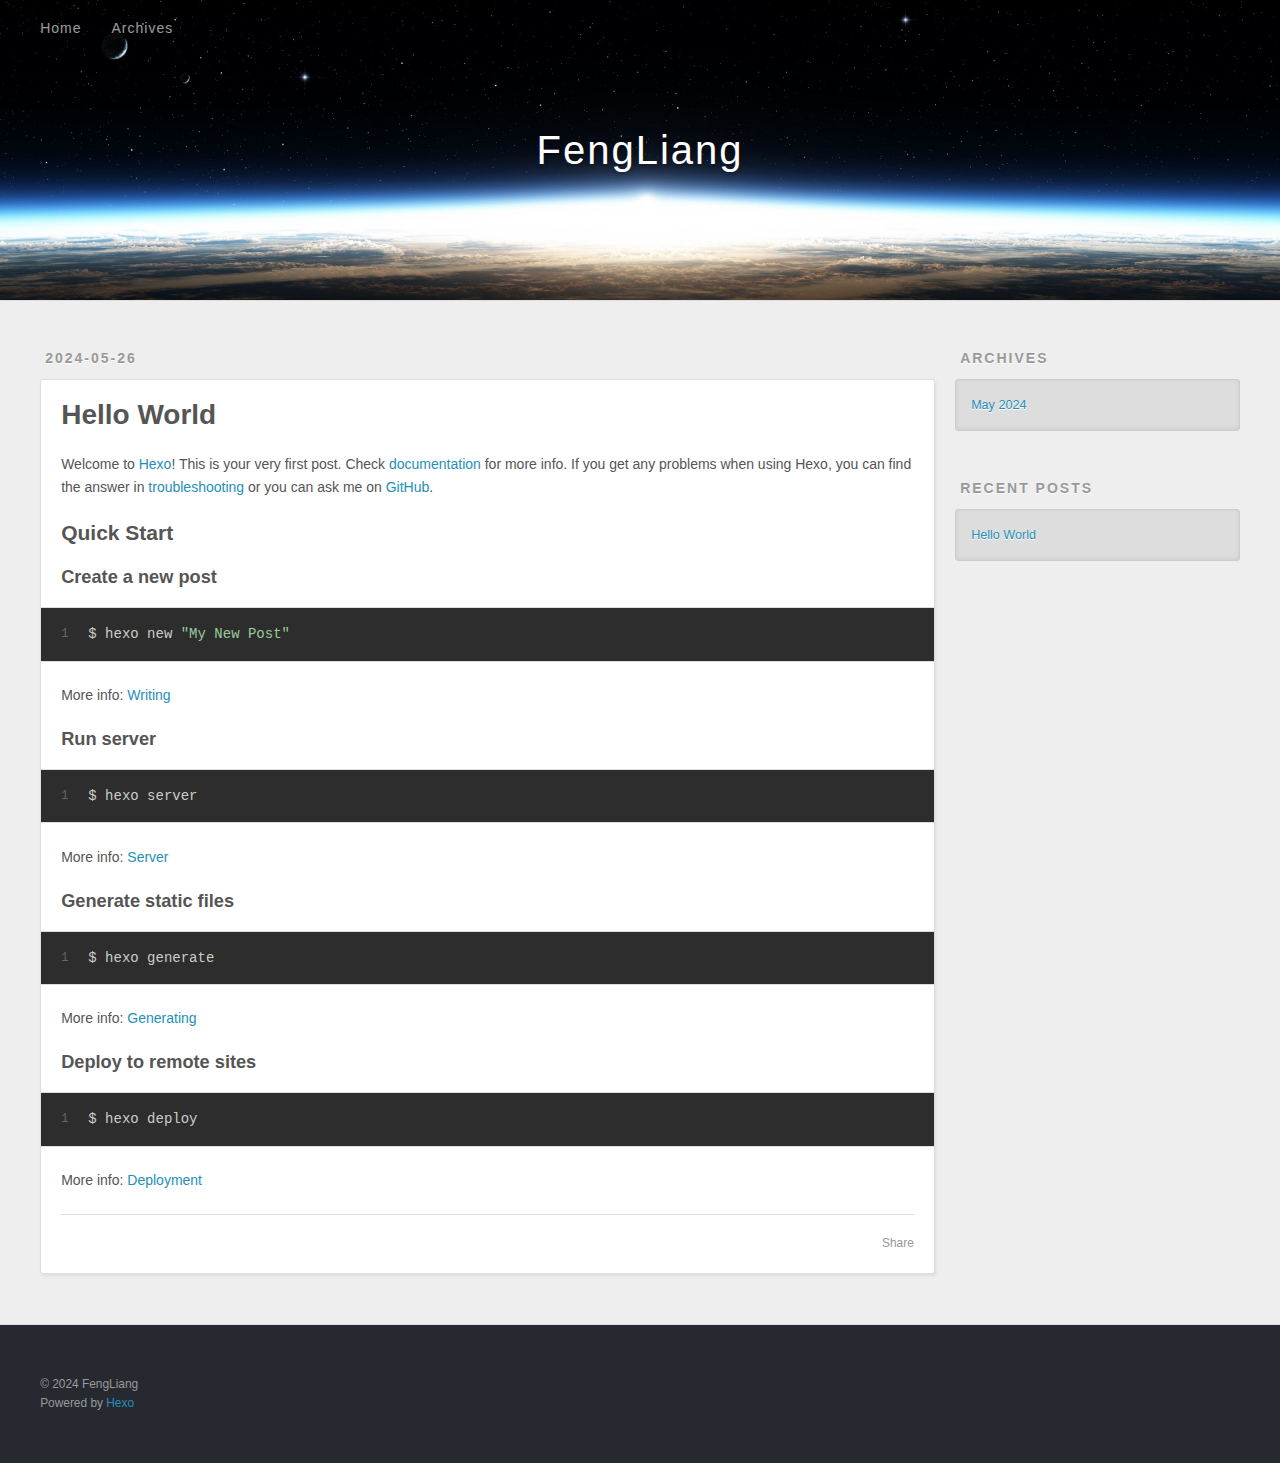
==== index.html @ beac2e62 "Site updated: 2024-05-26 18:17:57" ====
<!DOCTYPE html>
<html>
<head>
  <meta charset="utf-8">
  
  
  <title>FengLiang</title>
  <meta name="viewport" content="width=device-width, initial-scale=1, shrink-to-fit=no">
  <meta property="og:type" content="website">
<meta property="og:title" content="FengLiang">
<meta property="og:url" content="http://example.com/index.html">
<meta property="og:site_name" content="FengLiang">
<meta property="og:locale" content="en_US">
<meta property="article:author" content="FengLiang">
<meta name="twitter:card" content="summary">
  
    <link rel="alternate" href="/atom.xml" title="FengLiang" type="application/atom+xml">
  
  
    <link rel="shortcut icon" href="/favicon.png">
  
  
  
<link rel="stylesheet" href="/css/style.css">

  
    
<link rel="stylesheet" href="/fancybox/jquery.fancybox.min.css">

  
  
<meta name="generator" content="Hexo 7.2.0"></head>

<body>
  <div id="container">
    <div id="wrap">
      <header id="header">
  <div id="banner"></div>
  <div id="header-outer" class="outer">
    <div id="header-title" class="inner">
      <h1 id="logo-wrap">
        <a href="/" id="logo">FengLiang</a>
      </h1>
      
    </div>
    <div id="header-inner" class="inner">
      <nav id="main-nav">
        <a id="main-nav-toggle" class="nav-icon"><span class="fa fa-bars"></span></a>
        
          <a class="main-nav-link" href="/">Home</a>
        
          <a class="main-nav-link" href="/archives">Archives</a>
        
      </nav>
      <nav id="sub-nav">
        
        
          <a class="nav-icon" href="/atom.xml" title="RSS Feed"><span class="fa fa-rss"></span></a>
        
        <a class="nav-icon nav-search-btn" title="Search"><span class="fa fa-search"></span></a>
      </nav>
      <div id="search-form-wrap">
        <form action="//google.com/search" method="get" accept-charset="UTF-8" class="search-form"><input type="search" name="q" class="search-form-input" placeholder="Search"><button type="submit" class="search-form-submit">&#xF002;</button><input type="hidden" name="sitesearch" value="http://example.com"></form>
      </div>
    </div>
  </div>
</header>

      <div class="outer">
        <section id="main">
  
    <article id="post-hello-world" class="h-entry article article-type-post" itemprop="blogPost" itemscope itemtype="https://schema.org/BlogPosting">
  <div class="article-meta">
    <a href="/2024/05/26/hello-world/" class="article-date">
  <time class="dt-published" datetime="2024-05-26T08:11:08.583Z" itemprop="datePublished">2024-05-26</time>
</a>
    
  </div>
  <div class="article-inner">
    
    
      <header class="article-header">
        
  
    <h1 itemprop="name">
      <a class="p-name article-title" href="/2024/05/26/hello-world/">Hello World</a>
    </h1>
  

      </header>
    
    <div class="e-content article-entry" itemprop="articleBody">
      
        <p>Welcome to <a target="_blank" rel="noopener" href="https://hexo.io/">Hexo</a>! This is your very first post. Check <a target="_blank" rel="noopener" href="https://hexo.io/docs/">documentation</a> for more info. If you get any problems when using Hexo, you can find the answer in <a target="_blank" rel="noopener" href="https://hexo.io/docs/troubleshooting.html">troubleshooting</a> or you can ask me on <a target="_blank" rel="noopener" href="https://github.com/hexojs/hexo/issues">GitHub</a>.</p>
<h2 id="Quick-Start"><a href="#Quick-Start" class="headerlink" title="Quick Start"></a>Quick Start</h2><h3 id="Create-a-new-post"><a href="#Create-a-new-post" class="headerlink" title="Create a new post"></a>Create a new post</h3><figure class="highlight bash"><table><tr><td class="gutter"><pre><span class="line">1</span><br></pre></td><td class="code"><pre><span class="line">$ hexo new <span class="string">&quot;My New Post&quot;</span></span><br></pre></td></tr></table></figure>

<p>More info: <a target="_blank" rel="noopener" href="https://hexo.io/docs/writing.html">Writing</a></p>
<h3 id="Run-server"><a href="#Run-server" class="headerlink" title="Run server"></a>Run server</h3><figure class="highlight bash"><table><tr><td class="gutter"><pre><span class="line">1</span><br></pre></td><td class="code"><pre><span class="line">$ hexo server</span><br></pre></td></tr></table></figure>

<p>More info: <a target="_blank" rel="noopener" href="https://hexo.io/docs/server.html">Server</a></p>
<h3 id="Generate-static-files"><a href="#Generate-static-files" class="headerlink" title="Generate static files"></a>Generate static files</h3><figure class="highlight bash"><table><tr><td class="gutter"><pre><span class="line">1</span><br></pre></td><td class="code"><pre><span class="line">$ hexo generate</span><br></pre></td></tr></table></figure>

<p>More info: <a target="_blank" rel="noopener" href="https://hexo.io/docs/generating.html">Generating</a></p>
<h3 id="Deploy-to-remote-sites"><a href="#Deploy-to-remote-sites" class="headerlink" title="Deploy to remote sites"></a>Deploy to remote sites</h3><figure class="highlight bash"><table><tr><td class="gutter"><pre><span class="line">1</span><br></pre></td><td class="code"><pre><span class="line">$ hexo deploy</span><br></pre></td></tr></table></figure>

<p>More info: <a target="_blank" rel="noopener" href="https://hexo.io/docs/one-command-deployment.html">Deployment</a></p>

      
    </div>
    <footer class="article-footer">
      <a data-url="http://example.com/2024/05/26/hello-world/" data-id="clwndz4880000ngb75ac2gw0y" data-title="Hello World" class="article-share-link"><span class="fa fa-share">Share</span></a>
      
      
      
    </footer>
  </div>
  
</article>



  


</section>
        
          <aside id="sidebar">
  
    

  
    

  
    
  
    
  <div class="widget-wrap">
    <h3 class="widget-title">Archives</h3>
    <div class="widget">
      <ul class="archive-list"><li class="archive-list-item"><a class="archive-list-link" href="/archives/2024/05/">May 2024</a></li></ul>
    </div>
  </div>


  
    
  <div class="widget-wrap">
    <h3 class="widget-title">Recent Posts</h3>
    <div class="widget">
      <ul>
        
          <li>
            <a href="/2024/05/26/hello-world/">Hello World</a>
          </li>
        
      </ul>
    </div>
  </div>

  
</aside>
        
      </div>
      <footer id="footer">
  
  <div class="outer">
    <div id="footer-info" class="inner">
      
      &copy; 2024 FengLiang<br>
      Powered by <a href="https://hexo.io/" target="_blank">Hexo</a>
    </div>
  </div>
</footer>

    </div>
    <nav id="mobile-nav">
  
    <a href="/" class="mobile-nav-link">Home</a>
  
    <a href="/archives" class="mobile-nav-link">Archives</a>
  
</nav>
    


<script src="/js/jquery-3.6.4.min.js"></script>



  
<script src="/fancybox/jquery.fancybox.min.js"></script>




<script src="/js/script.js"></script>





  </div>
</body>
</html>
---- css/style.css ----
body{width:100%}body:after,body:before{content:"";display:table}body:after{clear:both}a,abbr,acronym,address,applet,big,blockquote,body,caption,cite,code,dd,del,dfn,div,dl,dt,em,fieldset,form,h1,h2,h3,h4,h5,h6,html,iframe,img,ins,kbd,label,legend,li,object,ol,p,pre,q,s,samp,small,span,strike,strong,sub,sup,table,tbody,td,tfoot,th,thead,tr,tt,ul,var{margin:0;padding:0;border:0;outline:0;font-weight:inherit;font-style:inherit;font-family:inherit;font-size:100%;vertical-align:baseline}body{line-height:1;color:#000;background:#fff}ol,ul{list-style:none}table{border-collapse:separate;border-spacing:0;vertical-align:middle}caption,td,th{text-align:left;font-weight:400;vertical-align:middle}a img{border:none}button,input{margin:0;padding:0}button::-moz-focus-inner,input::-moz-focus-inner{border:0;padding:0}#container,body,html{height:100%}body{background:#eee;font:14px -apple-system,BlinkMacSystemFont,"Segoe UI",Roboto,Oxygen,Ubuntu,Cantarell,"Fira Sans","Droid Sans","Helvetica Neue",sans-serif;-webkit-text-size-adjust:100%}.outer{max-width:1220px;margin:0 auto;padding:0 20px}.outer:after,.outer:before{content:"";display:table}.outer:after{clear:both}.inner{display:inline;float:left;width:98.33333333333333%;margin:0 .833333333333333%}.alignleft,.left{float:left}.alignright,.right{float:right}.clear{clear:both}#container{position:relative}.mobile-nav-on{overflow:hidden}#wrap{height:100%;width:100%;position:absolute;top:0;left:0;transition:.2s ease-out;z-index:1;background:#eee}.mobile-nav-on #wrap{left:280px}@media screen and (min-width:768px){#main{display:inline;float:left;width:73.33333333333333%;margin:0 .833333333333333%}}.archive-year,.article-category-link,.article-date,.widget-title{text-decoration:none;text-transform:uppercase;letter-spacing:2px;color:#999;margin-bottom:1em;margin-left:5px;line-height:1em;text-shadow:0 1px #fff;font-weight:700}.archive-article-inner,.article-inner{background:#fff;box-shadow:1px 2px 3px #ddd;border:1px solid #ddd;border-radius:3px}.article-entry h1,.widget h1{font-size:2em}.article-entry h2,.widget h2{font-size:1.5em}.article-entry h3,.widget h3{font-size:1.3em}.article-entry h4,.widget h4{font-size:1.2em}.article-entry h5,.widget h5{font-size:1em}.article-entry h6,.widget h6{font-size:1em;color:#999}.article-entry hr,.widget hr{border:1px dashed #ddd}.article-entry strong,.widget strong{font-weight:700}.article-entry cite,.article-entry em,.widget cite,.widget em{font-style:italic}.article-entry sub,.article-entry sup,.widget sub,.widget sup{font-size:.75em;line-height:0;position:relative;vertical-align:baseline}.article-entry sup,.widget sup{top:-.5em}.article-entry sub,.widget sub{bottom:-.2em}.article-entry small,.widget small{font-size:.85em}.article-entry abbr,.article-entry acronym,.widget abbr,.widget acronym{border-bottom:1px dotted}.article-entry dl,.article-entry ol,.article-entry ul,.widget dl,.widget ol,.widget ul{margin:0 20px;line-height:1.6em}.article-entry ol ol,.article-entry ol ul,.article-entry ul ol,.article-entry ul ul,.widget ol ol,.widget ol ul,.widget ul ol,.widget ul ul{margin-top:0;margin-bottom:0}.article-entry ul,.widget ul{list-style:disc}.article-entry ol,.widget ol{list-style:decimal}.article-entry dt,.widget dt{font-weight:700}#header{height:300px;position:relative;border-bottom:1px solid #ddd}#header:after,#header:before{content:"";position:absolute;left:0;right:0;height:40px}#header:before{top:0;background:linear-gradient(rgba(0,0,0,.2),transparent)}#header:after{bottom:0;background:linear-gradient(transparent,rgba(0,0,0,.2))}#header-outer{height:100%;position:relative}#header-inner{position:relative;overflow:hidden}#banner{position:absolute;top:0;left:0;width:100%;height:100%;background:url("images/banner.jpg") center #000;background-size:cover;z-index:-1}#header-title{text-align:center;height:40px;position:absolute;top:50%;left:0;margin-top:-20px}#logo,#subtitle{text-decoration:none;color:#fff;font-weight:300;text-shadow:0 1px 4px rgba(0,0,0,.3)}#logo{font-size:40px;line-height:40px;letter-spacing:2px}#subtitle{font-size:16px;line-height:16px;letter-spacing:1px}#subtitle-wrap{margin-top:16px}#main-nav{float:left;margin-left:-15px}.main-nav-link,.nav-icon{float:left;color:#fff;opacity:.6;text-decoration:none;text-shadow:0 1px rgba(0,0,0,.2);transition:opacity .2s;display:block;padding:20px 15px}.main-nav-link:hover,.nav-icon:hover{opacity:1}.nav-icon{text-align:center;font-size:14px;width:14px;height:14px;padding:20px 15px;position:relative;cursor:pointer}.main-nav-link{font-weight:300;letter-spacing:1px}@media screen and (max-width:479px){.main-nav-link{display:none}}#main-nav-toggle{display:none}@media screen and (max-width:479px){#main-nav-toggle{display:block}}#sub-nav{float:right;margin-right:-15px}#search-form-wrap{position:absolute;top:15px;width:150px;height:30px;right:-150px;opacity:0;transition:.2s ease-out}#search-form-wrap.on{opacity:1;right:0}@media screen and (max-width:479px){#search-form-wrap{width:100%;right:-100%}}.search-form{position:absolute;top:0;left:0;right:0;background:#fff;padding:5px 15px;border-radius:15px;box-shadow:0 0 10px rgba(0,0,0,.3)}.search-form-input{border:none;background:0 0;color:#555;width:100%;font:13px -apple-system,BlinkMacSystemFont,"Segoe UI",Roboto,Oxygen,Ubuntu,Cantarell,"Fira Sans","Droid Sans","Helvetica Neue",sans-serif;outline:0}.search-form-input::-webkit-search-cancel-button,.search-form-input::-webkit-search-results-decoration{-webkit-appearance:none}.search-form-submit{position:absolute;top:50%;right:10px;margin-top:-7px;font:13px ForkAwesome;border:none;background:0 0;color:#bbb;cursor:pointer}.search-form-submit:focus,.search-form-submit:hover{color:#777}.article{margin:50px 0}.article-inner{overflow:hidden}.article-meta:after,.article-meta:before{content:"";display:table}.article-meta:after{clear:both}.article-date{float:left}.article-category{float:left;line-height:1em;color:#ccc;text-shadow:0 1px #fff;margin-left:8px}.article-category:before{content:"\2022"}.article-category-link{margin:0 12px 1em}.article-header{padding:20px 20px 0}.article-title{text-decoration:none;font-size:2em;font-weight:700;color:#555;line-height:1.1em;transition:color .2s}a.article-title:hover{color:#258fb8}.article-entry{color:#555;padding:0 20px}.article-entry:after,.article-entry:before{content:"";display:table}.article-entry:after{clear:both}.article-entry p,.article-entry table{line-height:1.6em;margin:1.6em 0}.article-entry h1,.article-entry h2,.article-entry h3,.article-entry h4,.article-entry h5,.article-entry h6{font-weight:700}.article-entry h1,.article-entry h2,.article-entry h3,.article-entry h4,.article-entry h5,.article-entry h6{line-height:1.1em;margin:1.1em 0}.article-entry a{color:#258fb8;text-decoration:none}.article-entry a:hover{text-decoration:underline}.article-entry dl,.article-entry ol,.article-entry ul{margin-top:1.6em;margin-bottom:1.6em}.article-entry img,.article-entry video{max-width:100%;height:auto;display:block;margin:auto}.article-entry iframe{border:none}.article-entry table{width:100%;border-collapse:collapse;border-spacing:0}.article-entry th{font-weight:700;border-bottom:3px solid #ddd;padding-bottom:.5em}.article-entry td{border-bottom:1px solid #ddd;padding:10px 0}.article-entry blockquote{font-family:Georgia,"Times New Roman",serif;margin:1.6em 20px;text-align:center}.article-entry blockquote footer{font-size:14px;margin:1.6em 0;font-family:-apple-system,BlinkMacSystemFont,"Segoe UI",Roboto,Oxygen,Ubuntu,Cantarell,"Fira Sans","Droid Sans","Helvetica Neue",sans-serif}.article-entry blockquote footer cite:before{content:"—";padding:0 .5em}.article-entry .pullquote{text-align:left;width:45%;margin:0}.article-entry .pullquote.left{margin-left:.5em;margin-right:1em}.article-entry .pullquote.right{margin-right:.5em;margin-left:1em}.article-entry .caption{color:#999;display:block;font-size:.9em;margin-top:.5em;position:relative;text-align:center}.article-entry .video-container{position:relative;padding-top:56.25%;height:0;overflow:hidden}.article-entry .video-container embed,.article-entry .video-container iframe,.article-entry .video-container object{position:absolute;top:0;left:0;width:100%;height:100%;margin-top:0}.article-more-link a{display:inline-block;line-height:1em;padding:6px 15px;border-radius:15px;background:#eee;color:#999;text-shadow:0 1px #fff;text-decoration:none}.article-more-link a:hover{background:#258fb8;color:#fff;text-decoration:none;text-shadow:0 1px #1e7293}.article-footer{font-size:.85em;line-height:1.6em;border-top:1px solid #ddd;padding-top:1.6em;margin:0 20px 20px}.article-footer:after,.article-footer:before{content:"";display:table}.article-footer:after{clear:both}.article-footer a{color:#999;text-decoration:none}.article-footer a:hover{color:#555}.article-tag-list-item{float:left;margin-right:10px}.article-tag-list-link:before{content:"#"}.article-comment-link{float:right}.article-comment-link:before{padding-right:8px}.article-share-link{cursor:pointer;float:right;margin-left:20px}.article-share-link:before{padding-right:6px}#article-nav{position:relative}#article-nav:after,#article-nav:before{content:"";display:table}#article-nav:after{clear:both}@media screen and (min-width:768px){#article-nav{margin:50px 0}#article-nav:before{width:8px;height:8px;position:absolute;top:50%;left:50%;margin-top:-4px;margin-left:-4px;content:"";border-radius:50%;background:#ddd;box-shadow:0 1px 2px #fff}}.article-nav-link-wrap{text-decoration:none;text-shadow:0 1px #fff;color:#999;box-sizing:border-box;margin-top:50px;text-align:center;display:block}.article-nav-link-wrap:hover{color:#555}@media screen and (min-width:768px){.article-nav-link-wrap{width:50%;margin-top:0}}@media screen and (min-width:768px){#article-nav-newer{float:left;text-align:right;padding-right:20px}}@media screen and (min-width:768px){#article-nav-older{float:right;text-align:left;padding-left:20px}}.article-nav-caption{text-transform:uppercase;letter-spacing:2px;color:#ddd;line-height:1em;font-weight:700}#article-nav-newer .article-nav-caption{margin-right:-2px}.article-nav-title{font-size:.85em;line-height:1.6em;margin-top:.5em}.article-share-box{position:absolute;display:none;background:#fff;box-shadow:1px 2px 10px rgba(0,0,0,.2);border-radius:3px;margin-left:-145px;overflow:hidden;z-index:1}.article-share-box.on{display:block}.article-share-input{width:100%;background:0 0;box-sizing:border-box;font:14px -apple-system,BlinkMacSystemFont,"Segoe UI",Roboto,Oxygen,Ubuntu,Cantarell,"Fira Sans","Droid Sans","Helvetica Neue",sans-serif;padding:0 15px;color:#555;outline:0;border:1px solid #ddd;border-radius:3px 3px 0 0;height:36px;line-height:36px}.article-share-links{background:#eee}.article-share-links:after,.article-share-links:before{content:"";display:table}.article-share-links:after{clear:both}.article-share-facebook,.article-share-linkedin,.article-share-pinterest,.article-share-twitter{width:50px;height:36px;display:block;float:left;position:relative;color:#999;text-shadow:0 1px #fff}.article-share-facebook:before,.article-share-linkedin:before,.article-share-pinterest:before,.article-share-twitter:before{font-size:20px;width:20px;height:20px;position:absolute;top:50%;left:50%;margin-top:-10px;margin-left:-10px;text-align:center}.article-share-facebook:hover,.article-share-linkedin:hover,.article-share-pinterest:hover,.article-share-twitter:hover{color:#fff}.article-share-twitter:hover{background:#00aced;text-shadow:0 1px #008abe}.article-share-facebook:hover{background:#3b5998;text-shadow:0 1px #2f477a}.article-share-pinterest:hover{background:#cb2027;text-shadow:0 1px #a21a1f}.article-share-linkedin:hover{background:#0077b5;text-shadow:0 1px #005f91}.article-gallery{background:#000;position:relative}.article-gallery-photos{position:relative;overflow:hidden}.article-gallery-img{display:none;max-width:100%}.article-gallery-img:first-child{display:block}.article-gallery-img.loaded{position:absolute;display:block}.article-gallery-img img{display:block;max-width:100%;margin:0 auto}#comments{background:#fff;box-shadow:1px 2px 3px #ddd;padding:20px;border:1px solid #ddd;border-radius:3px;margin:50px 0}#comments a{color:#258fb8}.archives-wrap{margin:50px 0}.archives:after,.archives:before{content:"";display:table}.archives:after{clear:both}.archive-year-wrap{margin-bottom:1em}.archives{-moz-column-gap:10px;column-gap:10px}@media screen and (min-width:480px) and (max-width:767px){.archives{-moz-column-count:2;column-count:2}}@media screen and (min-width:768px){.archives{-moz-column-count:3;column-count:3}}.archive-article{page-break-inside:avoid;overflow:hidden;-moz-column-break-inside:avoid;break-inside:avoid-column}.archive-article-inner{padding:10px;margin-bottom:15px}.archive-article-title{text-decoration:none;font-weight:700;color:#555;transition:color .2s;line-height:1.6em}.archive-article-title:hover{color:#258fb8}.archive-article-footer{margin-top:1em}.archive-article-date{color:#999;text-decoration:none;font-size:.85em;line-height:1em;margin-bottom:.5em;display:block}#page-nav{margin:50px auto;background:#fff;box-shadow:1px 2px 3px #ddd;border:1px solid #ddd;border-radius:3px;text-align:center;color:#999;overflow:hidden}#page-nav:after,#page-nav:before{content:"";display:table}#page-nav:after{clear:both}#page-nav a,#page-nav span{padding:10px 20px;line-height:1;height:2ex}#page-nav a{color:#999;text-decoration:none}#page-nav a:hover{background:#999;color:#fff}#page-nav .prev{float:left}#page-nav .next{float:right}#page-nav .page-number{display:inline-block}@media screen and (max-width:479px){#page-nav .page-number{display:none}}#page-nav .current{color:#555;font-weight:700}#page-nav .space{color:#ddd}#footer{background:#262a30;padding:50px 0;border-top:1px solid #ddd;color:#999}#footer a{color:#258fb8;text-decoration:none}#footer a:hover{text-decoration:underline}#footer-info{line-height:1.6em;font-size:.85em}.article-entry .highlight,.article-entry pre{background:#2d2d2d;margin:0 -20px;padding:15px 20px;border-style:solid;border-color:#ddd;border-width:1px 0;overflow:auto;color:#ccc;line-height:22.400000000000002px}.article-entry .gist .gist-file .gist-data .line-numbers,.article-entry .highlight .gutter pre{color:#666;font-size:.85em}.article-entry code,.article-entry pre{font-family:"Source Code Pro",Consolas,Monaco,Menlo,Consolas,monospace}.article-entry code{background:#eee;text-shadow:0 1px #fff;padding:0 .3em}.article-entry pre code{background:0 0;text-shadow:none;padding:0}.article-entry .highlight pre{border:none;margin:0;padding:0}.article-entry .highlight table{margin:0;width:auto}.article-entry .highlight td{border:none;padding:0}.article-entry .highlight figcaption{font-size:.85em;color:#999;line-height:1em;margin-bottom:1em}.article-entry .highlight figcaption:after,.article-entry .highlight figcaption:before{content:"";display:table}.article-entry .highlight figcaption:after{clear:both}.article-entry .highlight figcaption a{float:right}.article-entry .highlight .gutter{-moz-user-select:none;-webkit-user-select:none;-webkit-user-select:none;-moz-user-select:none;user-select:none}.article-entry .highlight .gutter pre{text-align:right;padding-right:20px}.article-entry .highlight .line{height:22.400000000000002px}.article-entry .highlight .line.marked{background:#515151}.article-entry .gist{margin:0 -20px;border-style:solid;border-color:#ddd;border-width:1px 0;background:#2d2d2d;padding:15px 20px 15px 0}.article-entry .gist .gist-file{border:none;font-family:"Source Code Pro",Consolas,Monaco,Menlo,Consolas,monospace;margin:0}.article-entry .gist .gist-file .gist-data{background:0 0;border:none}.article-entry .gist .gist-file .gist-data .line-numbers{background:0 0;border:none;padding:0 20px 0 0}.article-entry .gist .gist-file .gist-data .line-data{padding:0!important}.article-entry .gist .gist-file .highlight{margin:0;padding:0;border:none}.article-entry .gist .gist-file .gist-meta{background:#2d2d2d;color:#999;font:0.85em -apple-system,BlinkMacSystemFont,"Segoe UI",Roboto,Oxygen,Ubuntu,Cantarell,"Fira Sans","Droid Sans","Helvetica Neue",sans-serif;text-shadow:0 0;padding:0;margin-top:1em;margin-left:20px}.article-entry .gist .gist-file .gist-meta a{color:#258fb8;font-weight:400}.article-entry .gist .gist-file .gist-meta a:hover{text-decoration:underline}pre .comment,pre .title{color:#999}pre .attribute,pre .css .class,pre .css .id,pre .css .pseudo,pre .html .doctype,pre .regexp,pre .ruby .constant,pre .tag,pre .variable,pre .xml .doctype,pre .xml .pi,pre .xml .tag .title{color:#f2777a}pre .built_in,pre .constant,pre .literal,pre .number,pre .params,pre .preprocessor{color:#f99157}pre .class,pre .css .rules .attribute,pre .ruby .class .title{color:#9c9}pre .header,pre .inheritance,pre .ruby .symbol,pre .string,pre .value,pre .xml .cdata{color:#9c9}pre .css .hexcolor{color:#6cc}pre .coffeescript .title,pre .function,pre .javascript .title,pre .perl .sub,pre .python .decorator,pre .python .title,pre .ruby .function .title,pre .ruby .title .keyword{color:#69c}pre .javascript .function,pre .keyword{color:#c9c}@media screen and (max-width:479px){#mobile-nav{position:absolute;top:0;left:0;width:280px;height:100%;background:#191919;border-right:1px solid #fff}}@media screen and (max-width:479px){.mobile-nav-link{display:block;color:#999;text-decoration:none;padding:15px 20px;font-weight:700}.mobile-nav-link:hover{color:#fff}}@media screen and (min-width:768px){#sidebar{display:inline;float:left;width:23.333333333333332%;margin:0 .833333333333333%}}.widget-wrap{margin:50px 0}.widget{color:#777;text-shadow:0 1px #fff;background:#ddd;box-shadow:0 -1px 4px #ccc inset;border:1px solid #ccc;padding:15px;border-radius:3px}.widget a{color:#258fb8;text-decoration:none}.widget a:hover{text-decoration:underline}.widget dl dl,.widget dl ol,.widget dl ul,.widget ol dl,.widget ol ol,.widget ol ul,.widget ul dl,.widget ul ol,.widget ul ul{margin-left:15px;list-style:disc}.widget{line-height:1.6em;word-wrap:break-word;font-size:.9em}.widget ol,.widget ul{list-style:none;margin:0}.widget ol ol,.widget ol ul,.widget ul ol,.widget ul ul{margin:0 20px}.widget ol ul,.widget ul ul{list-style:disc}.widget ol ol,.widget ul ol{list-style:decimal}.archive-list-count,.category-list-count,.tag-list-count{padding-left:5px;color:#999;font-size:.85em}.archive-list-count:before,.category-list-count:before,.tag-list-count:before{content:"("}.archive-list-count:after,.category-list-count:after,.tag-list-count:after{content:")"}.tagcloud a{margin-right:5px;display:inline-block}
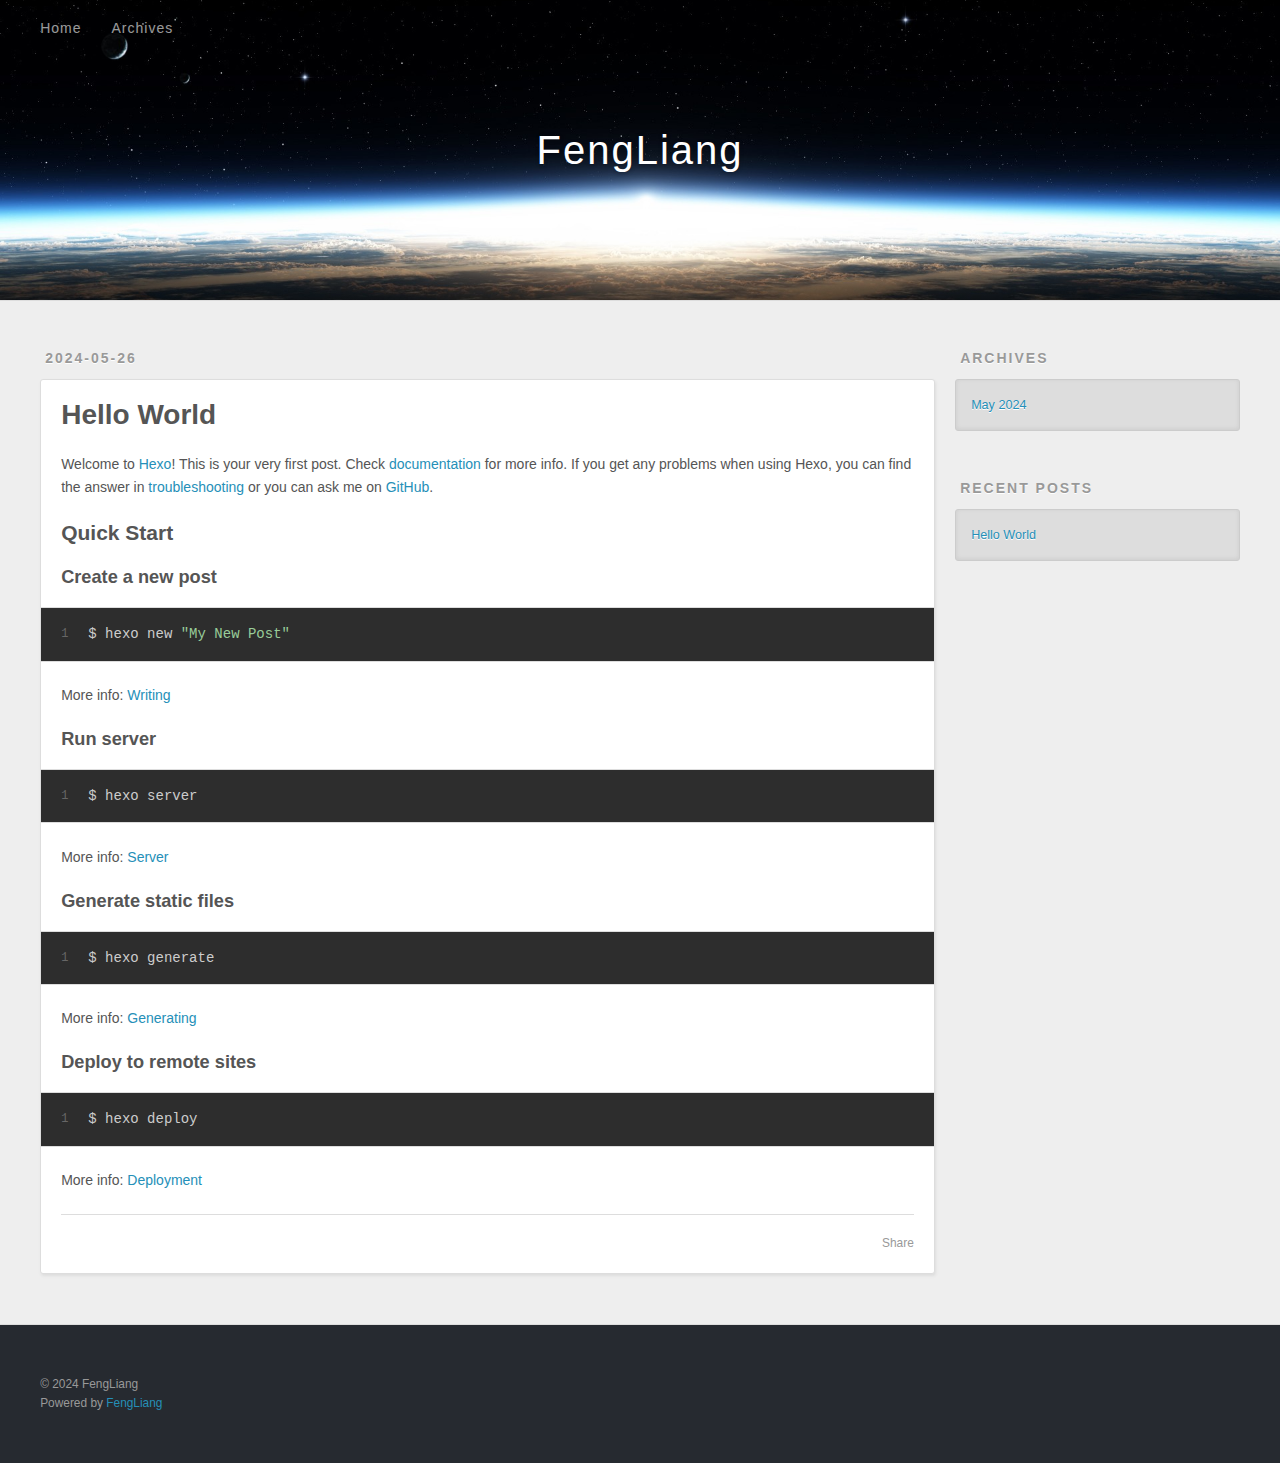
==== commit d651eb6b: "Site updated: 2024-05-26 18:37:39" ====
--- a/index.html
+++ b/index.html
@@ -108,7 +108,7 @@
       
     </div>
     <footer class="article-footer">
-      <a data-url="http://example.com/2024/05/26/hello-world/" data-id="clwndz4880000ngb75ac2gw0y" data-title="Hello World" class="article-share-link"><span class="fa fa-share">Share</span></a>
+      <a data-url="http://example.com/2024/05/26/hello-world/" data-id="clwnejfqv000037b71e2gfdqy" data-title="Hello World" class="article-share-link"><span class="fa fa-share">Share</span></a>
       
       
       
@@ -168,7 +168,7 @@
     <div id="footer-info" class="inner">
       
       &copy; 2024 FengLiang<br>
-      Powered by <a href="https://hexo.io/" target="_blank">Hexo</a>
+      Powered by <a href="https://blog.fengliang.online" target="_blank">FengLiang</a>
     </div>
   </div>
 </footer>
@@ -202,4 +202,4 @@
 
   </div>
 </body>
-</html>+</html>
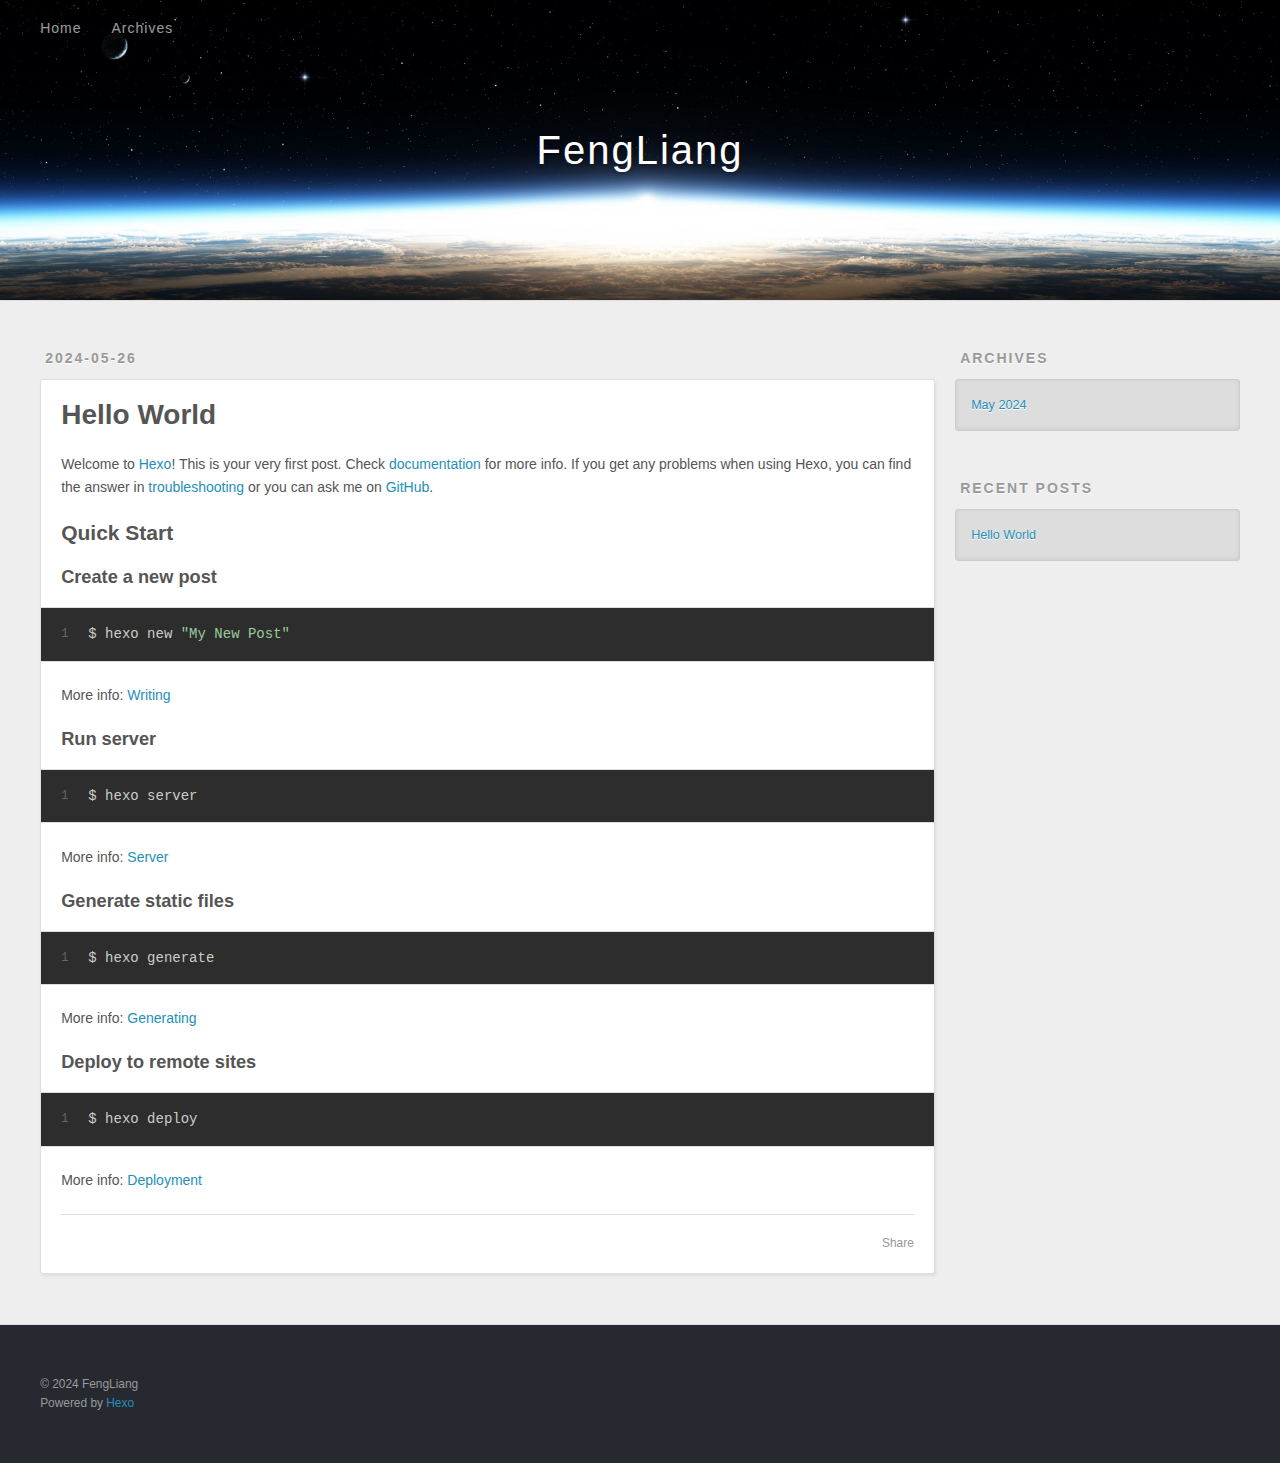
==== commit 476322e6: "Site updated: 2024-05-26 18:47:44" ====
--- a/index.html
+++ b/index.html
@@ -168,7 +168,7 @@
     <div id="footer-info" class="inner">
       
       &copy; 2024 FengLiang<br>
-      Powered by <a href="https://blog.fengliang.online" target="_blank">FengLiang</a>
+      Powered by <a href="https://hexo.io/" target="_blank">Hexo</a>
     </div>
   </div>
 </footer>
@@ -202,4 +202,4 @@
 
   </div>
 </body>
-</html>
+</html>